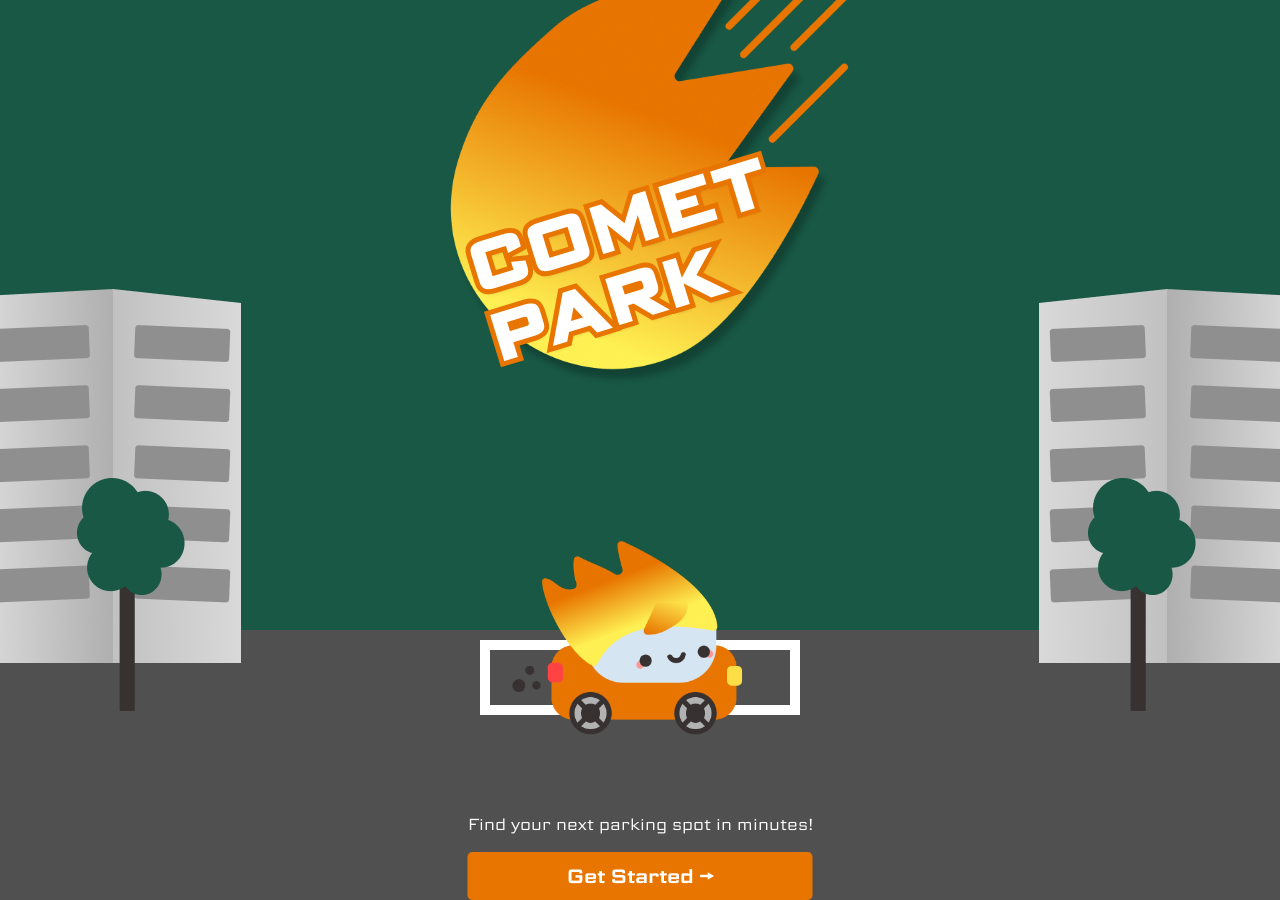
==== index.html @ 0a931534 "landing page started" ====
<head>
    <meta charset="UTF-8">
    <meta name="viewport" content="width=device-width, initial-scale=1.0">
    <title>My Website</title>
    <link rel="preconnect" href="https://fonts.googleapis.com">
    <link rel="preconnect" href="https://fonts.gstatic.com" crossorigin>
    <link href="https://fonts.googleapis.com/css2?family=Science+Gothic:wght@100..900&display=swap" rel="stylesheet">
    <link rel="stylesheet" href="styles.css">
</head>

<body>

    <div class="comet-block">
        <img src="assets/comet2.png" alt="temoc1" class="comet-image">

        <h1 class="title">
            <span class="title-outline">COMET <br> PARK</span>
            <span class="title-fill">COMET <br> PARK</span>
        </h1>

    </div>
    <div class="concrete">
        <div class="white-border"></div>
        <div class="concrete-image">
            <div class="temoc">
                <img src="assets/temoc1.png" alt="temoc1" class="temoc-image">
            </div>
            <div class="building">
                <img src="assets/mini building.png" alt="building" class="building-image">
            </div>
            <div class="building">
                <img src="assets/mini building.png" alt="building" class="building-image2">
            </div>
             <div class="tree">
                <img src="assets/tree.png" alt="temoc1" class="tree-image">
            </div>
            <div class="tree">
                <img src="assets/tree.png" alt="temoc1" class="tree-image2">
            </div>
        </div>
        <div class="bottom-cta">
            <p>Find your next parking spot in minutes!</p>
            <button>Get Started →</button>
        </div>

    </div>

    <script src="script.js"></script>
</body>
---- styles.css ----
:root {
    --utdorange: #E87500;
    --utdgreen: #185844;
    --white: #FFFFFF;
    --hoverorange: #FFA03F;
    --road: #505050
}
html, body {
    margin: 0;
    min-height: 100vh;
    overflow-x: hidden;
}

body {
    display: flex;
    flex-direction: column;
    background-color: var(--utdgreen);
    /* overflow-x: hidden; */
    font-family: 'Science Gothic', sans-serif;
}
.title {
  position: absolute;
  left: 37%;
  top: 25%;
    transform: rotate(-17deg);
  display: inline-block;
  font-family: "Science Gothic", sans-serif;
  font-size: 4.3rem;
  font-weight: 700;
  line-height: 1.066;
  margin: 0;

}

.comet-block {
  position: absolute;
  top: -3vw;
  left: 0;
  width: 100%;
  height: 100%;
  z-index: 2;
}

.title-outline,
.title-fill {
  display: block;
}

.title-outline {
  color: var(--utdorange);
  -webkit-text-stroke: 10px var(--utdorange);
  text-shadow: 0 4px 4px rgba(0, 0, 0, 0.25);
}

.title-fill {
  position: absolute;
  inset: 0;
  color: #fff;
}

.comet-image{
    position: absolute;
    top: -5vw;
   left: 50%;
   transform: translateX(-50%);
    width: 40vw;
}
.concrete {
    background-color: var(--road);
    height: 30vh;
    position: relative;
    margin-top: auto;
}

.concrete-image {
    position: absolute;
    bottom: 50%;
    left: 0;
    width: 100%;
    height: 30vh;
}
.temoc-image {
    position: absolute;
    bottom: 0%;
    width: 20%;
    left: 39%;
    z-index: 3;
}

.tree-image {
    position: absolute;
    bottom: 20%;
    left:85%;
}

.tree-image2 {
    position: absolute;
    bottom: 20%;
    left: 6%;
}
.building-image {
    position: absolute;
    bottom: 0%;
    left:0vw;
    transform: translateX(-50%);
    bottom:8vw;
    transform: scaleX(-1);
}
.building-image2 {
    position: absolute;
    bottom: 0%;
    right: 0vw;
    bottom:8vw;
}



.white-border {
    position: absolute;
    top: 10px;
    left: 50%;
    transform: translateX(-50%);

    width: 300px;
    height: 55px;

    border: 10px solid white;
}

.bottom-cta {
    position: absolute;
    bottom: 0;
    left: 50%;
    transform: translateX(-50%);

    display: flex;
    flex-direction: column;
    align-items: center;

    color: #fff;
    font-weight: 300;
}
button{
    background-color: var(--utdorange);
    border: none;
    color: var(--white);
    padding: 10px 20px;
    font-family: "science gothic", sans-serif;
    font-size: 1.2rem;
    font-weight: 500;
    cursor: pointer;
    border-radius: 0.3rem;
    align-self: center;
    width: 100%;
}

@media (max-width: 600px) {
    .comet-block {
        transform: translateY(-3vh);
    }

    .comet-image {
        top: -2vh;
        width: 100vw;
    }

    .title {
        left: 50%;
        top: 30%;
        width: max-content;
        font-size: clamp(2.6rem, 14vw, 4.3rem);
        text-align: center;
        transform: translateX(-50%) rotate(-17deg);
    }

    .title-outline {
        -webkit-text-stroke-width: 7px;
    }

    .concrete {
        height: 25vh;
    }

    .concrete-image {
        height: 25vh;
    }

    .temoc-image {
        width: 55%;
        left: 23%;
        z-index: 3;
    }

    .building-image,
    .building-image2 {
        width: 42vw;
        z-index: 1;
    }

    .tree-image,
    .tree-image2 {
        width: 22vw;
        z-index: 2;
    }

    .white-border {
        width: 70%;
        height: 45px;
        border-width: 8px;
        z-index: 2;
    }

    .bottom-cta {
        width: 90%;
        z-index: 4;
        gap: 1.25rem;
    }

    .bottom-cta p {
        margin: 0;
        text-align: center;
    }

    button {
        width: 80%;
    }
}
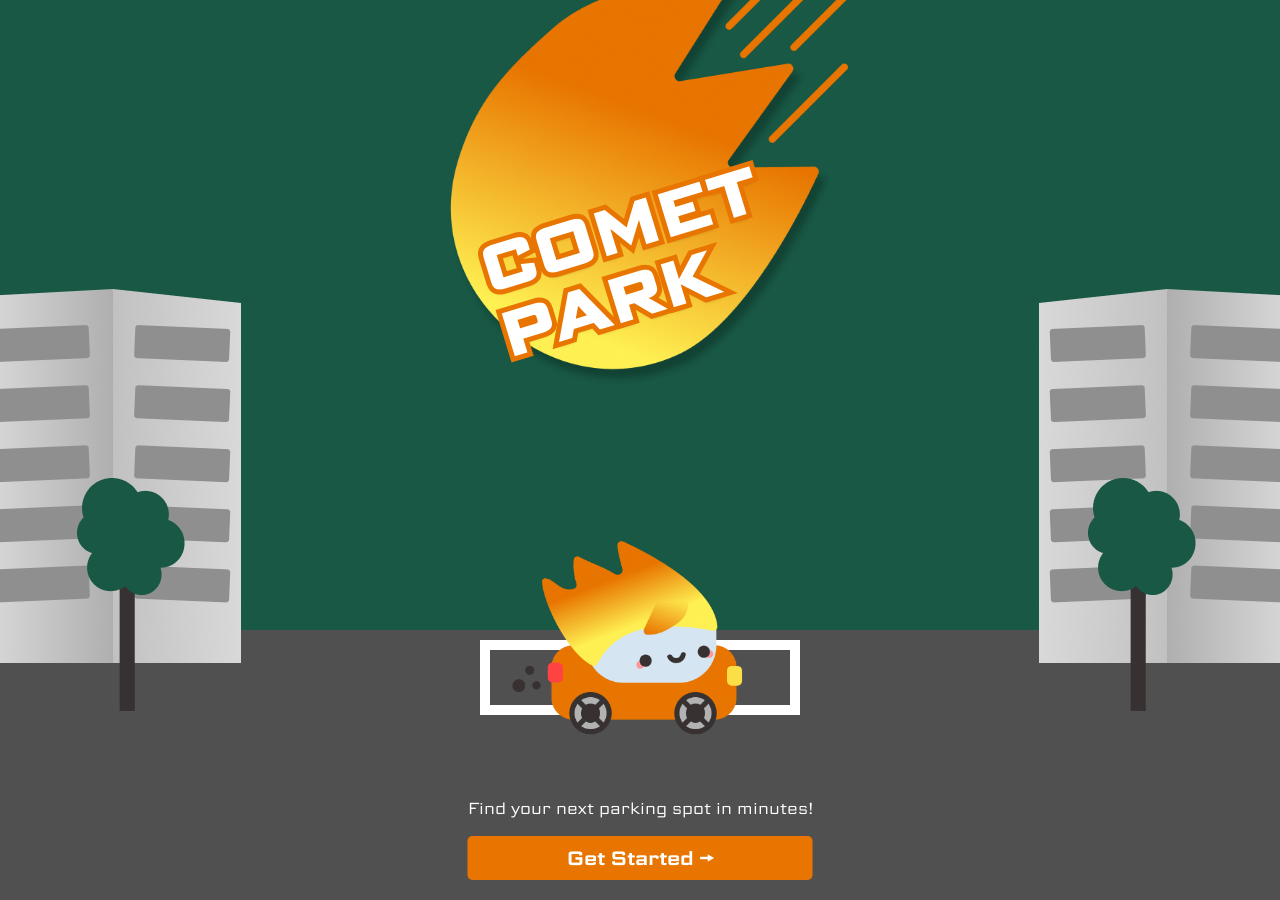
==== commit bb02c9d2: "onboarding" ====
--- a/index.html
+++ b/index.html
@@ -1,7 +1,7 @@
 <head>
     <meta charset="UTF-8">
     <meta name="viewport" content="width=device-width, initial-scale=1.0">
-    <title>My Website</title>
+    <title>COMET PARK</title>
     <link rel="preconnect" href="https://fonts.googleapis.com">
     <link rel="preconnect" href="https://fonts.gstatic.com" crossorigin>
     <link href="https://fonts.googleapis.com/css2?family=Science+Gothic:wght@100..900&display=swap" rel="stylesheet">
@@ -40,7 +40,9 @@
         </div>
         <div class="bottom-cta">
             <p>Find your next parking spot in minutes!</p>
-            <button>Get Started →</button>
+            <a href="onboarding/onboarding.html">
+                <button>Get Started →</button>
+            </a>
         </div>
 
     </div>
--- a/styles.css
+++ b/styles.css
@@ -1,5 +1,3 @@
-
-
 :root {
     --utdorange: #E87500;
     --utdgreen: #185844;
@@ -22,12 +20,12 @@
 }
 .title {
   position: absolute;
-  left: 37%;
-  top: 25%;
+  left: 38%;
+  top: 43%;
     transform: rotate(-17deg);
   display: inline-block;
   font-family: "Science Gothic", sans-serif;
-  font-size: 4.3rem;
+  font-size: 4rem;
   font-weight: 700;
   line-height: 1.066;
   margin: 0;
@@ -35,12 +33,13 @@
 }
 
 .comet-block {
-  position: absolute;
+  position: relative;
   top: -3vw;
   left: 0;
   width: 100%;
-  height: 100%;
+  height: 60%;
   z-index: 2;
+  margin-bottom: 0;
 }
 
 .title-outline,
@@ -141,12 +140,18 @@
 
     color: #fff;
     font-weight: 300;
+    padding-bottom: 20px;
+}
+a{
+    text-decoration: none;
+    width: 100%;
+
 }
 button{
     background-color: var(--utdorange);
     border: none;
     color: var(--white);
-    padding: 10px 20px;
+    padding: 8px 20px;
     font-family: "science gothic", sans-serif;
     font-size: 1.2rem;
     font-weight: 500;
@@ -156,6 +161,41 @@
     width: 100%;
 }
 
+button:hover{
+    background-color: var(--hoverorange);
+    box-shadow: 0px 4px 4px rgba(0, 0, 0, 0.082);
+    top: -3px;
+}
+
+
+
+@media(max-width:768px)
+{
+    .comet-block {
+        transform: translateY(-3vh);
+    }
+
+    .comet-image {
+        top: -2vh;
+        width: 70vw;
+    }
+    .temoc-image{
+        
+        width: 40%;
+        left: 29%;
+    }
+    .building-image,
+    .building-image2 {
+        bottom: 15vw;
+
+}
+    .title{
+        left: 30%;
+        top: 50%;
+    }
+
+}
+
 @media (max-width: 600px) {
     .comet-block {
         transform: translateY(-3vh);
@@ -163,20 +203,20 @@
 
     .comet-image {
         top: -2vh;
-        width: 100vw;
+        width: 70vw;
     }
 
     .title {
-        left: 50%;
-        top: 30%;
+        left: 48%;
+        top: 35%;
         width: max-content;
-        font-size: clamp(2.6rem, 14vw, 4.3rem);
+        font-size: clamp(1.5rem, 11.5vw, 4rem);
         text-align: center;
         transform: translateX(-50%) rotate(-17deg);
     }
 
     .title-outline {
-        -webkit-text-stroke-width: 7px;
+        -webkit-text-stroke-width: 8px;
     }
 
     .concrete {
@@ -223,7 +263,118 @@
         text-align: center;
     }
 
-    button {
-        width: 80%;
+}
+
+@media (max-width: 500px) {
+    .comet-block {
+        transform: translateY(-3vh);
+    }
+
+    .comet-image {
+        top: -2vh;
+        width: 100vw;
+    }
+
+    .temoc-image {
+        width: 60%;
+        left: 20%;
+    }
+
+    .building-image,
+    .building-image2 {
+        width: 45vw;
+        bottom:18vw;
+    }
+
+    .tree-image,
+    .tree-image2 {
+        width: 25vw;
+    }
+
+    .title{
+        font-size: clamp(2.3rem, 13vw, 4rem);
+        top:40%;
+        left: 45%;
+    }
+}
+
+
+@media (max-width: 400px) {
+       .comet-block {
+        transform: translateY(-3vh);
+    }
+
+    .comet-image {
+        top: -2vh;
+        width: 100vw;
+    }
+
+    .temoc-image {
+        width: 70%;
+        left: 15%;
+    }
+
+    .building-image,
+    .building-image2 {
+        width: 40vw;
+        bottom:20vw;
+    }
+
+    .tree-image,
+    .tree-image2 {
+        width: 25vw;
+    }
+
+    .title{
+        font-size: clamp(2.4rem, 13vw, 4rem);
+        top:50%;
+        left: 45%;
+    }
+    .comet-block {
+        transform: translateY(-5vh);
+        height: 40%;
+        top:5vw;
+    }
+    .concrete {
+        height: 40vh;
+    }
+    .bottom-cta{
+        gap: 1.5rem;
+        padding-bottom: 2rem;
+        font-size: 0.8rem;
+    }
+    .white-border {
+        width: 70%;
+        top: 85px;
+        height: 40px;
+        border-width: 6px;
+    }
+
+}
+
+@media (max-width: 320px) {
+       .comet-block {
+        transform: translateY(-3vh);
+    }
+
+    .comet-image {
+        top: -2vh;
+        width: 100vw;
+    }
+
+
+    .comet-block{
+        
+        height: 30%;
+        width: 100%;
+    }
+    .comet-image{
+        width: 120%;
+        /* top: -2vw; */
+    }
+    .title{
+        font-size: clamp(3rem, 15vw, 5rem);
+        top:70%;
+        left:45%;
     }
 }
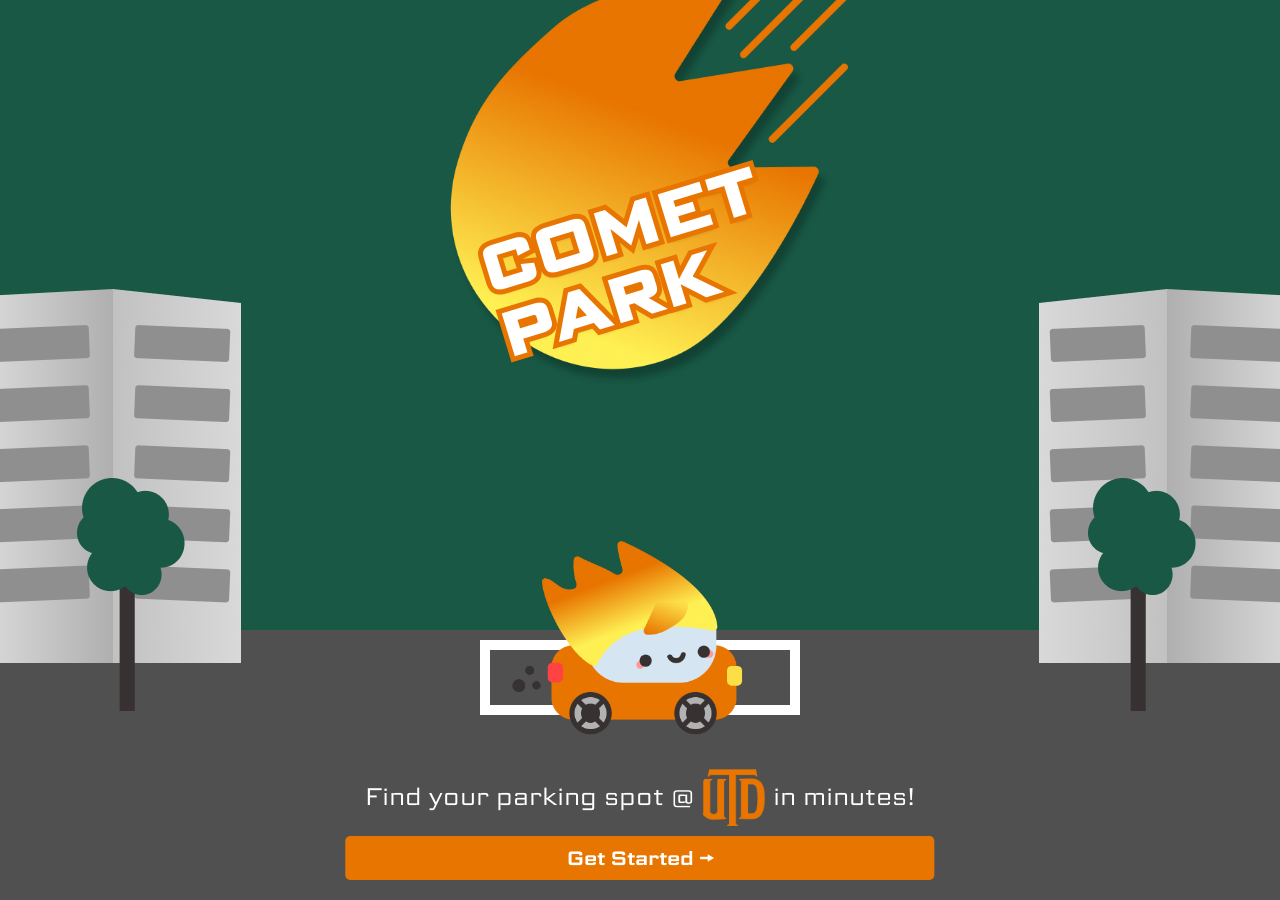
==== commit 68ad39b9: "little bit utd branding + about" ====
--- a/index.html
+++ b/index.html
@@ -14,8 +14,8 @@
         <img src="assets/comet2.png" alt="temoc1" class="comet-image">
 
         <h1 class="title">
-            <span class="title-outline">COMET <br> PARK</span>
-            <span class="title-fill">COMET <br> PARK</span>
+            <span class="title-outline">COMET<br> PARK</span>
+            <span class="title-fill">COMET<br> PARK</span>
         </h1>
 
     </div>
@@ -39,7 +39,11 @@
             </div>
         </div>
         <div class="bottom-cta">
-            <p>Find your next parking spot in minutes!</p>
+            <div class="cta-message">
+                <span>Find your parking spot @</span>
+                <img src="assets/utd logo.png" alt="UTD">
+                <span>in minutes!</span>
+            </div>
             <a href="onboarding/onboarding.html">
                 <button>Get Started →</button>
             </a>
--- a/styles.css
+++ b/styles.css
@@ -141,6 +141,25 @@
     color: #fff;
     font-weight: 300;
     padding-bottom: 20px;
+}
+
+.cta-message {
+    padding: 5px 20px;
+    display: flex;
+    align-items: center;
+    justify-content: center;
+    gap: 0.35rem;
+    color: var(--white);
+    font-size: 1.5rem;
+    font-weight: 300;
+    line-height: 1;
+    white-space: nowrap;
+}
+
+.cta-message img {
+    width: 4.2rem;
+    height: 4.2rem;
+    object-fit: contain;
 }
 a{
     text-decoration: none;
@@ -258,9 +277,14 @@
         gap: 1.25rem;
     }
 
-    .bottom-cta p {
-        margin: 0;
-        text-align: center;
+    .cta-message {
+        width: 100%;
+        font-size: clamp(0.85rem, 3.7vw, 1.5rem);
+    }
+
+    .cta-message img {
+        width: clamp(2.8rem, 12vw, 4.2rem);
+        height: clamp(2.8rem, 12vw, 4.2rem);
     }
 
 }
@@ -295,6 +319,12 @@
         font-size: clamp(2.3rem, 13vw, 4rem);
         top:40%;
         left: 45%;
+    }
+    .bottom-cta{
+        bottom: -1.5rem; 
+        gap: 0.2rem;
+        padding-bottom: 2rem;
+        font-size: 0.8rem;
     }
 }
 
